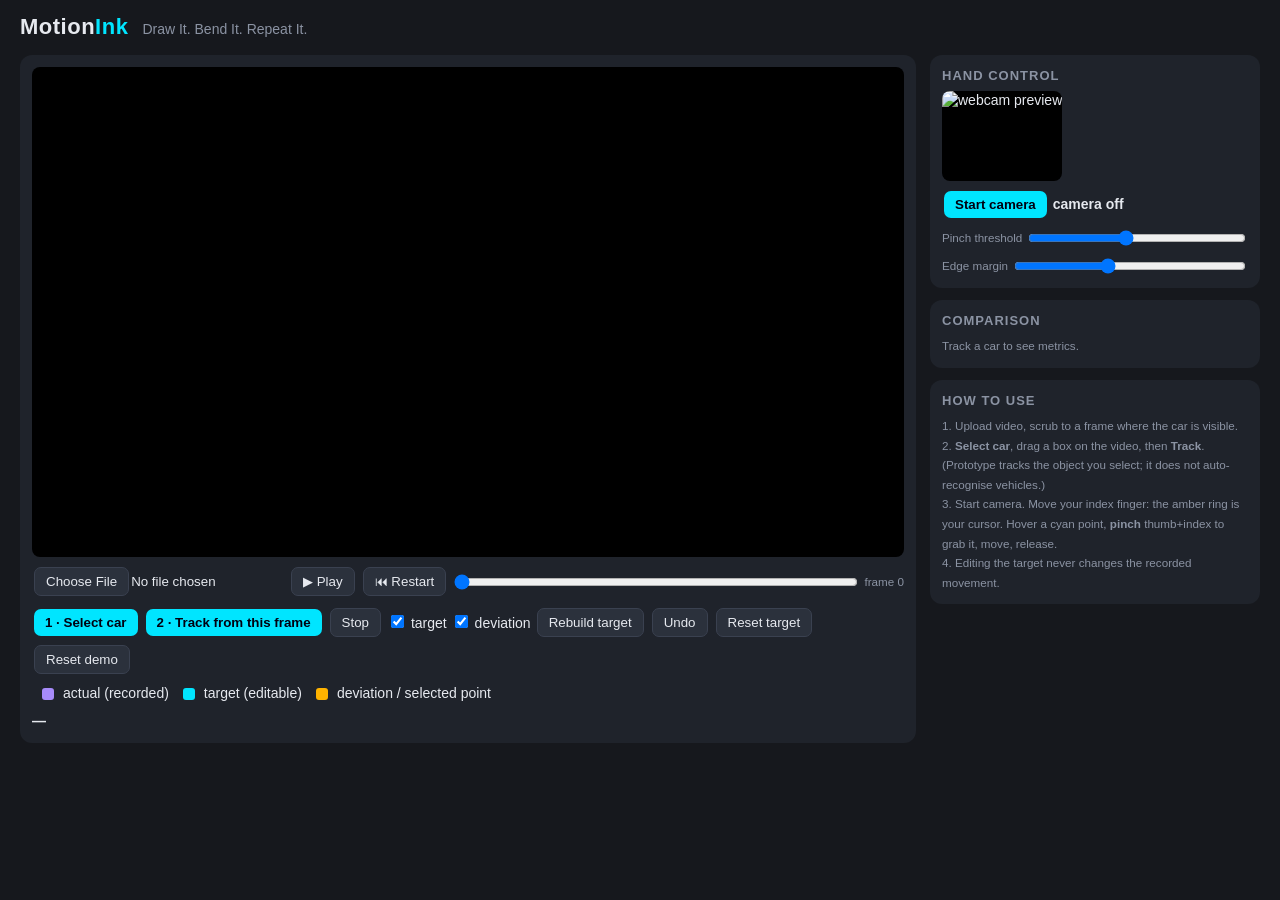
==== static/index.html @ faaf0a6c "Add files via upload" ====
<!doctype html><html><head><meta charset="utf-8"><title>MotionInk</title><meta name="viewport" content="width=device-width,initial-scale=1">
<style>
:root{--bg:#16181d;--pn:#1f232b;--tx:#e6e9ef;--mu:#8b93a3;--cy:#00e5ff;--vi:#a78bfa;--am:#ffb300}
*{box-sizing:border-box}body{margin:0;background:var(--bg);color:var(--tx);font:14px/1.4 -apple-system,Segoe UI,Roboto,sans-serif}
header{padding:12px 20px;display:flex;align-items:baseline;gap:14px}h1{margin:0;font-size:22px;letter-spacing:.5px}h1 b{color:var(--cy)}header span{color:var(--mu)}
main{display:grid;grid-template-columns:1fr 330px;gap:14px;padding:0 20px 20px}.pn{background:var(--pn);border-radius:12px;padding:12px;margin-bottom:12px}
canvas{width:100%;background:#000;border-radius:8px;display:block}button,input[type=file]::file-selector-button{background:#2b313c;color:var(--tx);border:1px solid #3a4150;border-radius:7px;padding:6px 11px;cursor:pointer;margin:2px}
button:hover{border-color:var(--cy)}button.p{background:var(--cy);color:#001;border:0;font-weight:600}.row{display:flex;flex-wrap:wrap;align-items:center;gap:4px;margin-top:8px}
.lg i{display:inline-block;width:12px;height:12px;border-radius:3px;margin:0 5px 0 10px;vertical-align:-1px}h3{margin:0 0 6px;font-size:13px;color:var(--mu);text-transform:uppercase;letter-spacing:1px}
img{width:100%;border-radius:8px;background:#000;min-height:90px}.st{font-weight:600}.ok{color:#4ade80}.er{color:#f87171}small{color:var(--mu)}input[type=range]{flex:1}
</style></head><body>
<header><h1>Motion<b>Ink</b></h1><span>Draw It. Bend It. Repeat It.</span></header>
<main><div>
<div class="pn"><canvas id="cv" width="960" height="540"></canvas>
<div class="row"><input type="file" id="file" accept=".mp4,.mov,.avi"><button id="play">▶ Play</button><button id="restart">⏮ Restart</button><input type="range" id="sl" min="0" max="0" value="0"><small id="fr">frame 0</small></div>
<div class="row"><button class="p" id="selbtn">1 · Select car</button><button class="p" id="trk">2 · Track from this frame</button><button id="stp">Stop</button>
<label><input type="checkbox" id="tg" checked> target</label><label><input type="checkbox" id="dv" checked> deviation</label><button id="rebuild">Rebuild target</button>
<button id="undo">Undo</button><button id="rst">Reset target</button><button id="all">Reset demo</button></div>
<div class="row lg"><i style="background:var(--vi)"></i>actual (recorded)<i style="background:var(--cy)"></i>target (editable)<i style="background:var(--am)"></i>deviation / selected point</div>
<div class="row"><span class="st" id="trs">—</span></div></div></div>
<div>
<div class="pn"><h3>Hand control</h3><img id="cam" alt="webcam preview"><div class="row"><button class="p" id="camb">Start camera</button><span id="gs" class="st">camera off</span></div>
<div class="row"><small>Pinch threshold</small><input type="range" id="th" min="0.15" max="0.6" step="0.01" value="0.35"></div>
<div class="row"><small>Edge margin</small><input type="range" id="mg" min="0" max="0.3" step="0.01" value="0.12"></div></div>
<div class="pn"><h3>Comparison</h3><div id="met"><small>Track a car to see metrics.</small></div></div>
<div class="pn"><h3>How to use</h3><small>1. Upload video, scrub to a frame where the car is visible.<br>2. <b>Select car</b>, drag a box on the video, then <b>Track</b>. (Prototype tracks the object you select; it does not auto-recognise vehicles.)<br>3. Start camera. Move your index finger: the amber ring is your cursor. Hover a cyan point, <b>pinch</b> thumb+index to grab it, move, release.<br>4. Editing the target never changes the recorded movement.</small></div></div></main>
<script>
const $=id=>document.getElementById(id),cv=$('cv'),cx=cv.getContext('2d'),C={cy:'#00e5ff',vi:'#a78bfa',am:'#ffb300'};
let st=null,frame=0,playing=false,img=new Image(),selMode=false,box=null,drag0=null,actual=[],dist=[],tv=-1,rv=-1,lastT=0;
const J=(u,b)=>fetch(u,{method:b?'POST':'GET',headers:{'Content-Type':'application/json'},body:b?JSON.stringify(b):undefined}).then(r=>r.json());
function load(i){frame=Math.max(0,Math.min(i,(st?.video?.n||1)-1));img=new Image();img.onload=draw;img.src='/api/frame/'+frame;$('sl').value=frame;$('fr').textContent='frame '+frame+(st?.video?' / '+(st.video.n-1):'')}
function path(pts){cx.beginPath();pts.forEach((p,i)=>i?cx.lineTo(p[0],p[1]):cx.moveTo(p[0],p[1]))}
function draw(){const v=st?.video;if(!v)return;if(cv.width!=v.w){cv.width=v.w;cv.height=v.h}cx.drawImage(img,0,0,v.w,v.h);
 cx.lineWidth=3;cx.lineJoin='round';cx.strokeStyle=C.vi;actual.forEach(s=>{if(s.length>1){path(s);cx.stroke()}}); // each segment separate: gaps never bridged
 const t=st.target,m=t.mode;
 if($('dv').checked&&dist.length){cx.strokeStyle=C.am;cx.lineWidth=5;let k=0;const th=dist.th;actual.forEach((s,si)=>{const a=st._starts[si];cx.beginPath();let on=false;s.forEach((p,j)=>{const d=dist[a+j];if(d!=null&&d>th){on?cx.lineTo(p[0],p[1]):cx.moveTo(p[0],p[1]);on=true}else on=false});cx.stroke()})}
 if($('tg').checked&&t.poly.length>1){cx.strokeStyle=C.cy;cx.lineWidth=3;cx.setLineDash([9,6]);path(t.poly);cx.stroke();cx.setLineDash([]);
  t.cp.forEach((p,i)=>{const sel=i===t.sel,hov=i===t.hover;cx.beginPath();cx.arc(p[0],p[1],sel?12:hov?10:7,0,7);cx.fillStyle=sel?C.am:C.cy;cx.fill();if(hov||sel){cx.strokeStyle='#fff';cx.lineWidth=2;cx.stroke()}})}
 const tr=st.track;if(tr&&tr.status!='idle'){}
 if(box){cx.strokeStyle=C.am;cx.lineWidth=2;cx.strokeRect(...box)}
 if(st.cursor){const[x,y]=st.cursor;cx.beginPath();cx.arc(x,y,m=='drag'?16:12,0,7);cx.strokeStyle=m=='drag'?C.am:m=='hover'?'#fff':C.cy;cx.lineWidth=m=='drag'?5:2;cx.stroke();
  cx.fillStyle='#fff';cx.font='13px sans-serif';cx.fillText({drag:'DRAGGING',hover:'HOVER',pinch_empty:'PINCH (no point near)',none:''}[m],x+20,y-12)}}
function pos(e){const r=cv.getBoundingClientRect();return[(e.clientX-r.left)*cv.width/r.width,(e.clientY-r.top)*cv.height/r.height]}
cv.onmousedown=e=>{if(selMode)drag0=pos(e)};cv.onmousemove=e=>{if(drag0){const p=pos(e);box=[Math.min(drag0[0],p[0]),Math.min(drag0[1],p[1]),Math.abs(p[0]-drag0[0]),Math.abs(p[1]-drag0[1])];draw()}};cv.onmouseup=()=>{drag0=null}
$('selbtn').onclick=()=>{selMode=true;playing=false;box=null;$('trs').textContent='Drag a box tightly around the car on this frame, then press Track.'};
$('trk').onclick=async()=>{if(!box)return alert('Select the car first.');const r=await J('/api/track',{frame,box});if(r.error)alert(r.error);selMode=false};
$('stp').onclick=()=>J('/api/stop_track',{});$('undo').onclick=()=>J('/api/target/undo',{});$('rst').onclick=()=>J('/api/target/reset',{});$('rebuild').onclick=()=>J('/api/target/rebuild',{});
$('all').onclick=async()=>{await J('/api/reset',{});box=null;actual=[];dist=[];load(0)};
$('file').onchange=async e=>{const fd=new FormData();fd.append('video',e.target.files[0]);$('trs').textContent='Uploading…';const r=await(await fetch('/api/upload',{method:'POST',body:fd})).json();if(r.error)return alert(r.error);await poll();$('sl').max=st.video.n-1;actual=[];dist=[];load(0)};
$('play').onclick=()=>{playing=!playing;$('play').textContent=playing?'⏸ Pause':'▶ Play'};$('restart').onclick=()=>{load(0)};$('sl').oninput=e=>{playing=false;load(+e.target.value)};
let camOn=false;$('camb').onclick=async()=>{camOn=!camOn;await J('/api/camera',{on:camOn});$('camb').textContent=camOn?'Stop camera':'Start camera';$('cam').src=camOn?'/api/webcam':''};
$('th').oninput=e=>J('/api/config',{enter:+e.target.value,exit:+e.target.value+.2});$('mg').oninput=e=>J('/api/config',{margin:+e.target.value});
async function poll(){st=await J('/api/state');const v=st.video;if(v){let tchg=false;if(st.track.v!=rv){tchg=true;rv=st.track.v;const a=await J('/api/actual');actual=a.segs;st._starts=a.starts;window._starts=a.starts}st._starts=window._starts||[]
 if(st.target.v!=tv||tchg){tv=st.target.v;const a=await J('/api/analysis');dist=a.dist||[];if(a.m){dist.th=a.m.thresh;$('met').innerHTML=`Mean deviation <b>${a.m.mean_px.toFixed(1)} px</b> (${a.m.mean_pct.toFixed(1)}% of frame diagonal)<br>Max deviation <b>${a.m.max_px.toFixed(1)} px</b><br>${(a.m.frac*100).toFixed(0)}% of tracked frames beyond ${a.m.thresh.toFixed(0)} px<br><small>Distance from recorded path to target path (geometric, in video pixels). Editing the target does not change the recorded movement. Not a driving-quality score.</small>`}else{$('met').innerHTML='<small>Need ≥2 tracked points and a target path.</small>'}}
 const T=st.track;$('trs').innerHTML=`Tracking: <span class="${T.status=='lost'||T.status=='error'?'er':'ok'}">${T.status}</span> — ${T.msg}`}
 const c=st.cam,g=st.gesture;$('gs').innerHTML=c.error?`<span class="er">${c.error}</span>`:c.status=='running'?(g.hand?`<span class="ok">hand ✓</span> · pinch ${g.pinch?'<span style="color:#ffb300">ACTIVE</span>':'off'}`:'no hand detected'):c.status;draw()}
setInterval(()=>poll().catch(()=>{}),50);
(function loop(t){if(playing&&st?.video&&t-lastT>1000/st.video.fps){lastT=t;if(frame>=st.video.n-1){playing=false;$('play').textContent='▶ Play'}else load(frame+1)}requestAnimationFrame(loop)})(0);
</script></body></html>
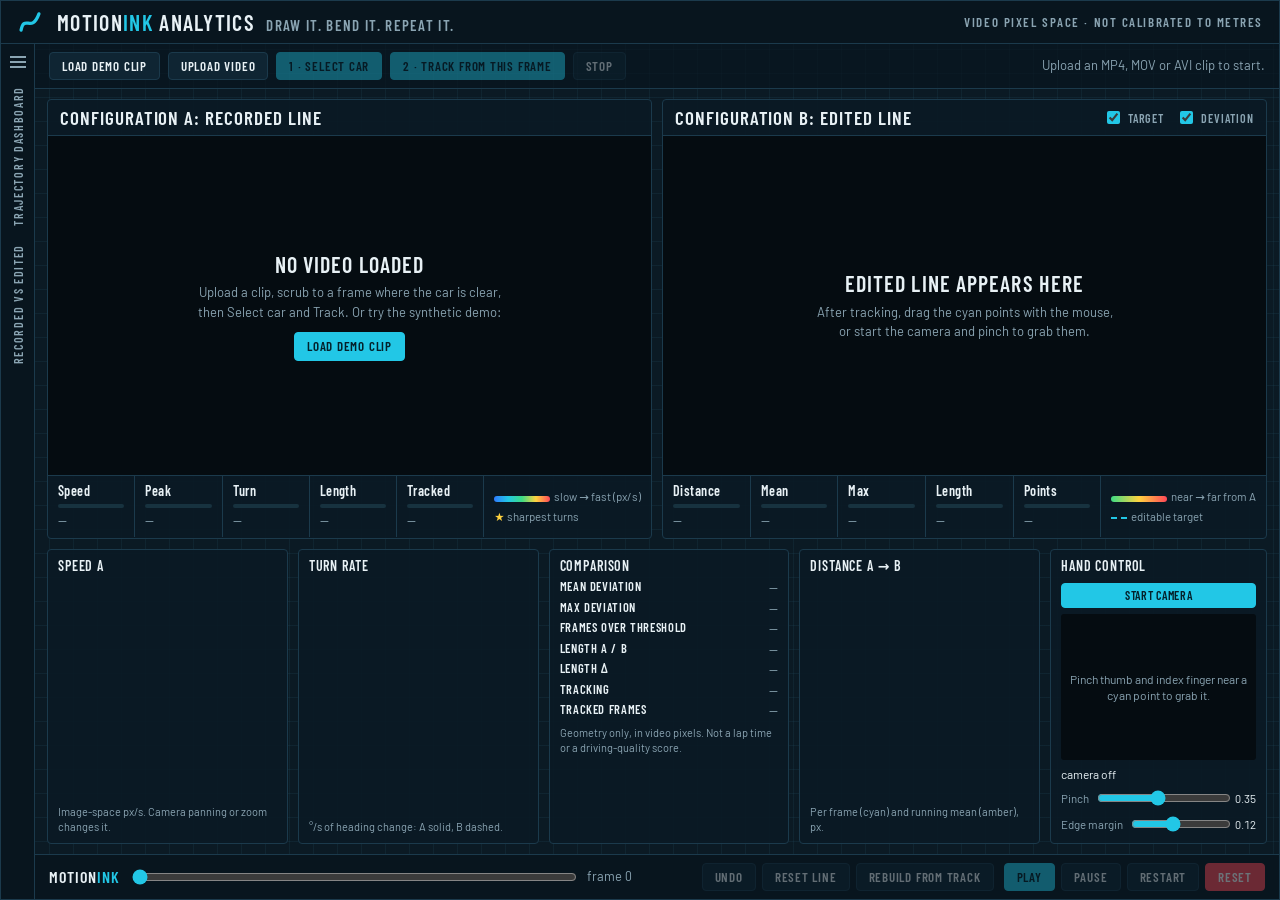
==== commit cb057dd2: "Add files via upload" ====
--- a/static/index.html
+++ b/static/index.html
@@ -1,59 +1,123 @@
-<!doctype html><html><head><meta charset="utf-8"><title>MotionInk</title><meta name="viewport" content="width=device-width,initial-scale=1">
-<style>
-:root{--bg:#16181d;--pn:#1f232b;--tx:#e6e9ef;--mu:#8b93a3;--cy:#00e5ff;--vi:#a78bfa;--am:#ffb300}
-*{box-sizing:border-box}body{margin:0;background:var(--bg);color:var(--tx);font:14px/1.4 -apple-system,Segoe UI,Roboto,sans-serif}
-header{padding:12px 20px;display:flex;align-items:baseline;gap:14px}h1{margin:0;font-size:22px;letter-spacing:.5px}h1 b{color:var(--cy)}header span{color:var(--mu)}
-main{display:grid;grid-template-columns:1fr 330px;gap:14px;padding:0 20px 20px}.pn{background:var(--pn);border-radius:12px;padding:12px;margin-bottom:12px}
-canvas{width:100%;background:#000;border-radius:8px;display:block}button,input[type=file]::file-selector-button{background:#2b313c;color:var(--tx);border:1px solid #3a4150;border-radius:7px;padding:6px 11px;cursor:pointer;margin:2px}
-button:hover{border-color:var(--cy)}button.p{background:var(--cy);color:#001;border:0;font-weight:600}.row{display:flex;flex-wrap:wrap;align-items:center;gap:4px;margin-top:8px}
-.lg i{display:inline-block;width:12px;height:12px;border-radius:3px;margin:0 5px 0 10px;vertical-align:-1px}h3{margin:0 0 6px;font-size:13px;color:var(--mu);text-transform:uppercase;letter-spacing:1px}
-img{width:100%;border-radius:8px;background:#000;min-height:90px}.st{font-weight:600}.ok{color:#4ade80}.er{color:#f87171}small{color:var(--mu)}input[type=range]{flex:1}
-</style></head><body>
-<header><h1>Motion<b>Ink</b></h1><span>Draw It. Bend It. Repeat It.</span></header>
-<main><div>
-<div class="pn"><canvas id="cv" width="960" height="540"></canvas>
-<div class="row"><input type="file" id="file" accept=".mp4,.mov,.avi"><button id="play">▶ Play</button><button id="restart">⏮ Restart</button><input type="range" id="sl" min="0" max="0" value="0"><small id="fr">frame 0</small></div>
-<div class="row"><button class="p" id="selbtn">1 · Select car</button><button class="p" id="trk">2 · Track from this frame</button><button id="stp">Stop</button>
-<label><input type="checkbox" id="tg" checked> target</label><label><input type="checkbox" id="dv" checked> deviation</label><button id="rebuild">Rebuild target</button>
-<button id="undo">Undo</button><button id="rst">Reset target</button><button id="all">Reset demo</button></div>
-<div class="row lg"><i style="background:var(--vi)"></i>actual (recorded)<i style="background:var(--cy)"></i>target (editable)<i style="background:var(--am)"></i>deviation / selected point</div>
-<div class="row"><span class="st" id="trs">—</span></div></div></div>
-<div>
-<div class="pn"><h3>Hand control</h3><img id="cam" alt="webcam preview"><div class="row"><button class="p" id="camb">Start camera</button><span id="gs" class="st">camera off</span></div>
-<div class="row"><small>Pinch threshold</small><input type="range" id="th" min="0.15" max="0.6" step="0.01" value="0.35"></div>
-<div class="row"><small>Edge margin</small><input type="range" id="mg" min="0" max="0.3" step="0.01" value="0.12"></div></div>
-<div class="pn"><h3>Comparison</h3><div id="met"><small>Track a car to see metrics.</small></div></div>
-<div class="pn"><h3>How to use</h3><small>1. Upload video, scrub to a frame where the car is visible.<br>2. <b>Select car</b>, drag a box on the video, then <b>Track</b>. (Prototype tracks the object you select; it does not auto-recognise vehicles.)<br>3. Start camera. Move your index finger: the amber ring is your cursor. Hover a cyan point, <b>pinch</b> thumb+index to grab it, move, release.<br>4. Editing the target never changes the recorded movement.</small></div></div></main>
-<script>
-const $=id=>document.getElementById(id),cv=$('cv'),cx=cv.getContext('2d'),C={cy:'#00e5ff',vi:'#a78bfa',am:'#ffb300'};
-let st=null,frame=0,playing=false,img=new Image(),selMode=false,box=null,drag0=null,actual=[],dist=[],tv=-1,rv=-1,lastT=0;
-const J=(u,b)=>fetch(u,{method:b?'POST':'GET',headers:{'Content-Type':'application/json'},body:b?JSON.stringify(b):undefined}).then(r=>r.json());
-function load(i){frame=Math.max(0,Math.min(i,(st?.video?.n||1)-1));img=new Image();img.onload=draw;img.src='/api/frame/'+frame;$('sl').value=frame;$('fr').textContent='frame '+frame+(st?.video?' / '+(st.video.n-1):'')}
-function path(pts){cx.beginPath();pts.forEach((p,i)=>i?cx.lineTo(p[0],p[1]):cx.moveTo(p[0],p[1]))}
-function draw(){const v=st?.video;if(!v)return;if(cv.width!=v.w){cv.width=v.w;cv.height=v.h}cx.drawImage(img,0,0,v.w,v.h);
- cx.lineWidth=3;cx.lineJoin='round';cx.strokeStyle=C.vi;actual.forEach(s=>{if(s.length>1){path(s);cx.stroke()}}); // each segment separate: gaps never bridged
- const t=st.target,m=t.mode;
- if($('dv').checked&&dist.length){cx.strokeStyle=C.am;cx.lineWidth=5;let k=0;const th=dist.th;actual.forEach((s,si)=>{const a=st._starts[si];cx.beginPath();let on=false;s.forEach((p,j)=>{const d=dist[a+j];if(d!=null&&d>th){on?cx.lineTo(p[0],p[1]):cx.moveTo(p[0],p[1]);on=true}else on=false});cx.stroke()})}
- if($('tg').checked&&t.poly.length>1){cx.strokeStyle=C.cy;cx.lineWidth=3;cx.setLineDash([9,6]);path(t.poly);cx.stroke();cx.setLineDash([]);
-  t.cp.forEach((p,i)=>{const sel=i===t.sel,hov=i===t.hover;cx.beginPath();cx.arc(p[0],p[1],sel?12:hov?10:7,0,7);cx.fillStyle=sel?C.am:C.cy;cx.fill();if(hov||sel){cx.strokeStyle='#fff';cx.lineWidth=2;cx.stroke()}})}
- const tr=st.track;if(tr&&tr.status!='idle'){}
- if(box){cx.strokeStyle=C.am;cx.lineWidth=2;cx.strokeRect(...box)}
- if(st.cursor){const[x,y]=st.cursor;cx.beginPath();cx.arc(x,y,m=='drag'?16:12,0,7);cx.strokeStyle=m=='drag'?C.am:m=='hover'?'#fff':C.cy;cx.lineWidth=m=='drag'?5:2;cx.stroke();
-  cx.fillStyle='#fff';cx.font='13px sans-serif';cx.fillText({drag:'DRAGGING',hover:'HOVER',pinch_empty:'PINCH (no point near)',none:''}[m],x+20,y-12)}}
-function pos(e){const r=cv.getBoundingClientRect();return[(e.clientX-r.left)*cv.width/r.width,(e.clientY-r.top)*cv.height/r.height]}
-cv.onmousedown=e=>{if(selMode)drag0=pos(e)};cv.onmousemove=e=>{if(drag0){const p=pos(e);box=[Math.min(drag0[0],p[0]),Math.min(drag0[1],p[1]),Math.abs(p[0]-drag0[0]),Math.abs(p[1]-drag0[1])];draw()}};cv.onmouseup=()=>{drag0=null}
-$('selbtn').onclick=()=>{selMode=true;playing=false;box=null;$('trs').textContent='Drag a box tightly around the car on this frame, then press Track.'};
-$('trk').onclick=async()=>{if(!box)return alert('Select the car first.');const r=await J('/api/track',{frame,box});if(r.error)alert(r.error);selMode=false};
-$('stp').onclick=()=>J('/api/stop_track',{});$('undo').onclick=()=>J('/api/target/undo',{});$('rst').onclick=()=>J('/api/target/reset',{});$('rebuild').onclick=()=>J('/api/target/rebuild',{});
-$('all').onclick=async()=>{await J('/api/reset',{});box=null;actual=[];dist=[];load(0)};
-$('file').onchange=async e=>{const fd=new FormData();fd.append('video',e.target.files[0]);$('trs').textContent='Uploading…';const r=await(await fetch('/api/upload',{method:'POST',body:fd})).json();if(r.error)return alert(r.error);await poll();$('sl').max=st.video.n-1;actual=[];dist=[];load(0)};
-$('play').onclick=()=>{playing=!playing;$('play').textContent=playing?'⏸ Pause':'▶ Play'};$('restart').onclick=()=>{load(0)};$('sl').oninput=e=>{playing=false;load(+e.target.value)};
-let camOn=false;$('camb').onclick=async()=>{camOn=!camOn;await J('/api/camera',{on:camOn});$('camb').textContent=camOn?'Stop camera':'Start camera';$('cam').src=camOn?'/api/webcam':''};
-$('th').oninput=e=>J('/api/config',{enter:+e.target.value,exit:+e.target.value+.2});$('mg').oninput=e=>J('/api/config',{margin:+e.target.value});
-async function poll(){st=await J('/api/state');const v=st.video;if(v){let tchg=false;if(st.track.v!=rv){tchg=true;rv=st.track.v;const a=await J('/api/actual');actual=a.segs;st._starts=a.starts;window._starts=a.starts}st._starts=window._starts||[]
- if(st.target.v!=tv||tchg){tv=st.target.v;const a=await J('/api/analysis');dist=a.dist||[];if(a.m){dist.th=a.m.thresh;$('met').innerHTML=`Mean deviation <b>${a.m.mean_px.toFixed(1)} px</b> (${a.m.mean_pct.toFixed(1)}% of frame diagonal)<br>Max deviation <b>${a.m.max_px.toFixed(1)} px</b><br>${(a.m.frac*100).toFixed(0)}% of tracked frames beyond ${a.m.thresh.toFixed(0)} px<br><small>Distance from recorded path to target path (geometric, in video pixels). Editing the target does not change the recorded movement. Not a driving-quality score.</small>`}else{$('met').innerHTML='<small>Need ≥2 tracked points and a target path.</small>'}}
- const T=st.track;$('trs').innerHTML=`Tracking: <span class="${T.status=='lost'||T.status=='error'?'er':'ok'}">${T.status}</span> — ${T.msg}`}
- const c=st.cam,g=st.gesture;$('gs').innerHTML=c.error?`<span class="er">${c.error}</span>`:c.status=='running'?(g.hand?`<span class="ok">hand ✓</span> · pinch ${g.pinch?'<span style="color:#ffb300">ACTIVE</span>':'off'}`:'no hand detected'):c.status;draw()}
-setInterval(()=>poll().catch(()=>{}),50);
-(function loop(t){if(playing&&st?.video&&t-lastT>1000/st.video.fps){lastT=t;if(frame>=st.video.n-1){playing=false;$('play').textContent='▶ Play'}else load(frame+1)}requestAnimationFrame(loop)})(0);
-</script></body></html>
+<!doctype html>
+<html lang="en">
+<head>
+  <meta charset="utf-8">
+  <meta name="viewport" content="width=device-width, initial-scale=1">
+  <title>MotionInk Analytics</title>
+  <link rel="preconnect" href="https://fonts.googleapis.com">
+  <link rel="preconnect" href="https://fonts.gstatic.com" crossorigin>
+  <link href="https://fonts.googleapis.com/css2?family=Barlow+Condensed:wght@500;600&family=Barlow:wght@400;600&display=swap" rel="stylesheet">
+  <link rel="stylesheet" href="/static/dashboard.css">
+</head>
+<body>
+<div class="app">
+  <header class="titlebar">
+    <svg class="logo" viewBox="0 0 32 32" aria-hidden="true"><path d="M5 26 C9 6, 18 30, 27 6" fill="none" stroke="#22c7e6" stroke-width="4" stroke-linecap="round"/></svg>
+    <div class="brand">Motion<b>Ink</b> Analytics <small>Draw it. Bend it. Repeat it.</small></div>
+    <div class="space-tag">Video pixel space · not calibrated to metres</div>
+  </header>
+
+  <nav class="rail" aria-hidden="true"><div class="burger"></div><span>Trajectory dashboard</span><span>Recorded vs edited</span></nav>
+
+  <div class="toolbar">
+    <button id="demo" title="Synthetic test clip: top-down corner with two cars. Car 1 is tracked automatically.">Load demo clip</button>
+    <label class="file">Upload video<input type="file" id="file" accept=".mp4,.mov,.avi" aria-label="Upload video"></label>
+    <button class="primary" id="selbtn" disabled>1 · Select car</button>
+    <button class="primary" id="trk" disabled>2 · Track from this frame</button>
+    <button id="stp" disabled>Stop</button>
+    <span class="status" id="trs" role="status" aria-live="polite">Upload an MP4, MOV or AVI clip to start.</span>
+  </div>
+
+  <main>
+    <section class="configs">
+      <article class="config">
+        <div class="config-head"><h2>Configuration A: recorded line</h2></div>
+        <div class="stage" id="stageA">
+          <canvas id="cvA" width="960" height="540" aria-label="Video frame with the tracked car's recorded path"></canvas>
+          <div class="stage-empty" id="emptyA"><div><strong>No video loaded</strong>Upload a clip, scrub to a frame where the car is clear,<br>then Select car and Track. Or try the synthetic demo:<br><button class="primary" id="demo2" style="margin-top:10px">Load demo clip</button></div></div>
+        </div>
+        <div class="strip">
+          <div class="cell"><div class="k">Speed</div><div class="bar"><i id="barSpd"></i></div><div class="v" id="vSpd">—</div></div>
+          <div class="cell"><div class="k">Peak</div><div class="bar"><i id="barPeak"></i></div><div class="v" id="vPeak">—</div></div>
+          <div class="cell"><div class="k">Turn</div><div class="bar"><i id="barTurn"></i></div><div class="v" id="vTurn">—</div></div>
+          <div class="cell"><div class="k">Length</div><div class="bar"><i id="barLenA"></i></div><div class="v" id="vLenA">—</div></div>
+          <div class="cell"><div class="k">Tracked</div><div class="bar"><i id="barTrk"></i></div><div class="v" id="vTrk">—</div></div>
+          <div class="legend">
+            <span><i class="ramp" style="background:linear-gradient(90deg,#2f7bff,#22c7e6,#3ddc84,#ffd23f,#ff4757)"></i>slow → fast (px/s)</span>
+            <span><span class="star">★</span> sharpest turns</span>
+          </div>
+        </div>
+      </article>
+
+      <article class="config">
+        <div class="config-head"><h2>Configuration B: edited line</h2>
+          <div class="toggles">
+            <label class="toggle"><input type="checkbox" id="tg" checked> Target</label>
+            <label class="toggle"><input type="checkbox" id="dv" checked> Deviation</label>
+          </div>
+        </div>
+        <div class="stage" id="stageB">
+          <canvas id="cvB" width="960" height="540" aria-label="Video frame with the editable target line"></canvas>
+          <div class="stage-empty" id="emptyB"><div><strong>Edited line appears here</strong>After tracking, drag the cyan points with the mouse,<br>or start the camera and pinch to grab them.</div></div>
+        </div>
+        <div class="strip">
+          <div class="cell"><div class="k">Distance</div><div class="bar"><i id="barDist"></i></div><div class="v" id="vDist">—</div></div>
+          <div class="cell"><div class="k">Mean</div><div class="bar"><i id="barMean"></i></div><div class="v" id="vMean">—</div></div>
+          <div class="cell"><div class="k">Max</div><div class="bar"><i id="barMax"></i></div><div class="v" id="vMax">—</div></div>
+          <div class="cell"><div class="k">Length</div><div class="bar"><i id="barLenB"></i></div><div class="v" id="vLenB">—</div></div>
+          <div class="cell"><div class="k">Points</div><div class="bar"><i id="barPts"></i></div><div class="v" id="vPts">—</div></div>
+          <div class="legend">
+            <span><i class="ramp" style="background:linear-gradient(90deg,#3ddc84,#ffd23f,#ff4757)"></i>near → far from A</span>
+            <span><i class="dash"></i>editable target</span>
+          </div>
+        </div>
+      </article>
+    </section>
+
+    <section class="bottom">
+      <div class="card"><h3>Speed A <em id="peakLbl"></em></h3><canvas id="chSpeed" aria-label="Image-space speed of the recorded car by frame"></canvas><p class="note">Image-space px/s. Camera panning or zoom changes it.</p></div>
+      <div class="card"><h3>Turn rate <em id="turnLbl"></em></h3><canvas id="chTurn" aria-label="Turn rate of recorded and edited lines by frame"></canvas><p class="note">°/s of heading change: A solid, B dashed.</p></div>
+      <div class="card">
+        <h3>Comparison</h3>
+        <dl class="stats" id="stats">
+          <dt>Mean deviation</dt><dd class="na">—</dd>
+          <dt>Max deviation</dt><dd class="na">—</dd>
+          <dt>Frames over threshold</dt><dd class="na">—</dd>
+          <dt>Length A / B</dt><dd class="na">—</dd>
+          <dt>Length Δ</dt><dd class="na">—</dd>
+          <dt>Tracking</dt><dd class="na">—</dd>
+          <dt>Tracked frames</dt><dd class="na">—</dd>
+        </dl>
+        <p class="note">Geometry only, in video pixels. Not a lap time or a driving-quality score.</p>
+      </div>
+      <div class="card"><h3>Distance A → B <em id="distLbl"></em></h3><canvas id="chDist" aria-label="Per-frame distance between recorded and edited lines"></canvas><p class="note">Per frame (cyan) and running mean (amber), px.</p></div>
+      <div class="card hand">
+        <h3>Hand control <em id="camLbl"></em></h3>
+        <div class="hand-top"><button class="primary" id="camb">Start camera</button></div>
+        <div class="cam"><img id="cam" alt="Webcam preview with hand landmarks" hidden><span id="camHint">Pinch thumb and index finger near a cyan point to grab it.</span></div>
+        <div class="gest" id="gs">camera off</div>
+        <label class="slider">Pinch <input type="range" id="th" min="0.15" max="0.6" step="0.01" value="0.35"><output id="thOut">0.35</output></label>
+        <label class="slider">Edge margin <input type="range" id="mg" min="0" max="0.3" step="0.01" value="0.12"><output id="mgOut">0.12</output></label>
+      </div>
+    </section>
+  </main>
+
+  <footer>
+    <div class="brand">Motion<b>Ink</b></div>
+    <div class="scrub"><input type="range" id="sl" min="0" max="0" value="0" aria-label="Frame"><span class="frame" id="fr">frame 0</span></div>
+    <div class="group">
+      <button id="undo" disabled>Undo</button>
+      <button id="rst" disabled>Reset line</button>
+      <button id="rebuild" disabled>Rebuild from track</button>
+    </div>
+    <div class="group">
+      <button class="primary" id="play" disabled>Play</button>
+      <button id="pause" disabled>Pause</button>
+      <button id="restart" disabled>Restart</button>
+      <button class="danger" id="all" disabled>Reset</button>
+    </div>
+  </footer>
+</div>
+<script src="/static/dashboard.js"></script>
+</body>
+</html>
--- a/static/dashboard.css
+++ b/static/dashboard.css
@@ -0,0 +1,134 @@
+:root {
+  --bg: #07121a;
+  --frame: #0b1a24;
+  --panel: #0d1f2b;
+  --panel-2: #10293a;
+  --line: #1b3a4c;
+  --grid: rgba(64, 140, 170, 0.09);
+  --text: #e8f1f5;
+  --muted: #8aa4b2;
+  --cyan: #22c7e6;
+  --green: #3ddc84;
+  --yellow: #ffd23f;
+  --orange: #ff9a3c;
+  --red: #ff4757;
+  --magenta: #e45bff;
+  --head: "Barlow Condensed", "Arial Narrow", "Roboto Condensed", system-ui, sans-serif;
+  --body: "Barlow", system-ui, -apple-system, "Segoe UI", sans-serif;
+}
+* { box-sizing: border-box; }
+[hidden] { display: none !important; }
+html, body { margin: 0; background: var(--bg); color: var(--text); font: 13px/1.35 var(--body); }
+button, input, select { font: inherit; color: inherit; }
+:focus-visible { outline: 2px solid var(--cyan); outline-offset: 2px; }
+
+.app {
+  display: grid; grid-template-columns: 34px 1fr; grid-template-rows: auto auto 1fr auto;
+  min-height: 100vh; border: 1px solid var(--line); background:
+    linear-gradient(var(--grid) 1px, transparent 1px) 0 0 / 24px 24px,
+    linear-gradient(90deg, var(--grid) 1px, transparent 1px) 0 0 / 24px 24px, var(--frame);
+}
+
+/* title bar */
+.titlebar { grid-column: 1 / -1; display: flex; align-items: center; gap: 14px; padding: 8px 16px; border-bottom: 1px solid var(--line); background: #08151e; }
+.logo { width: 26px; height: 26px; }
+.brand { font: 600 22px/1 var(--head); letter-spacing: 0.06em; text-transform: uppercase; }
+.brand b { color: var(--cyan); font-weight: 600; }
+.brand small { color: var(--muted); font-size: 15px; margin-left: 6px; }
+.space-tag { margin-left: auto; font: 600 13px/1 var(--head); letter-spacing: 0.12em; color: var(--muted); text-transform: uppercase; }
+
+/* tool bar */
+.toolbar { grid-column: 2; display: flex; align-items: center; gap: 8px; flex-wrap: wrap; padding: 8px 14px; border-bottom: 1px solid var(--line); background: rgba(8, 21, 30, 0.7); }
+.toolbar .status { margin-left: auto; color: var(--muted); max-width: 52ch; }
+.status .ok { color: var(--green); } .status .er { color: var(--red); } .status .wa { color: var(--yellow); }
+
+/* side rail */
+.rail { grid-row: 2 / 5; grid-column: 1; border-right: 1px solid var(--line); display: flex; flex-direction: column; align-items: center; gap: 18px; padding: 12px 0; background: #08151e; }
+.rail span { writing-mode: vertical-rl; transform: rotate(180deg); font: 600 12px/1 var(--head); letter-spacing: 0.14em; color: var(--muted); text-transform: uppercase; }
+.rail .burger { width: 16px; height: 12px; border-top: 2px solid var(--muted); border-bottom: 2px solid var(--muted); position: relative; }
+.rail .burger::after { content: ""; position: absolute; left: 0; right: 0; top: 3px; border-top: 2px solid var(--muted); }
+
+/* buttons */
+button, .file { background: #0f2533; border: 1px solid var(--line); border-radius: 4px; padding: 6px 12px; cursor: pointer; font: 600 13px/1.1 var(--head); letter-spacing: 0.06em; text-transform: uppercase; }
+button:hover:not(:disabled), .file:hover { border-color: var(--cyan); }
+button:disabled { opacity: 0.4; cursor: not-allowed; }
+button.primary { background: var(--cyan); border-color: var(--cyan); color: #04202a; }
+button.danger { background: var(--red); border-color: var(--red); color: #fff; }
+button.ghost { background: transparent; }
+button.on { border-color: var(--cyan); color: var(--cyan); }
+.file { position: relative; display: inline-flex; align-items: center; }
+.file input { position: absolute; inset: 0; opacity: 0; cursor: pointer; }
+.toggle { display: inline-flex; align-items: center; gap: 5px; color: var(--muted); font: 600 12px/1 var(--head); letter-spacing: 0.08em; text-transform: uppercase; cursor: pointer; }
+.toggle input { accent-color: var(--cyan); }
+
+/* main */
+main { grid-column: 2; display: grid; grid-template-rows: auto auto; gap: 10px; padding: 10px 12px; min-width: 0; }
+.configs { display: grid; grid-template-columns: 1fr 1fr; gap: 10px; min-width: 0; }
+.config { background: rgba(10, 26, 36, 0.92); border: 1px solid var(--line); border-radius: 4px; display: flex; flex-direction: column; min-width: 0; }
+.config-head { display: flex; align-items: center; gap: 12px; padding: 8px 12px; border-bottom: 1px solid var(--line); }
+.config-head h2 { margin: 0; font: 600 19px/1 var(--head); letter-spacing: 0.05em; text-transform: uppercase; }
+.config-head .toggles { margin-left: auto; display: flex; gap: 12px; }
+.stage { position: relative; line-height: 0; background: #050c11; }
+.stage canvas { width: 100%; height: auto; display: block; touch-action: none; }
+.stage.selecting canvas { cursor: crosshair; }
+.stage canvas.grab { cursor: grab; } .stage canvas.grabbing { cursor: grabbing; }
+.stage-empty { position: absolute; inset: 0; display: grid; place-content: center; text-align: center; line-height: 1.5; color: var(--muted); padding: 20px; }
+.stage-empty strong { display: block; font: 600 22px/1.2 var(--head); color: var(--text); text-transform: uppercase; letter-spacing: 0.05em; margin-bottom: 6px; }
+
+/* metric strip */
+.strip { display: grid; grid-template-columns: repeat(5, 1fr) auto; border-top: 1px solid var(--line); }
+.cell { padding: 7px 10px 8px; border-right: 1px solid var(--line); min-width: 0; }
+.cell .k { font: 600 14px/1.1 var(--head); letter-spacing: 0.03em; white-space: nowrap; overflow: hidden; text-overflow: ellipsis; }
+.cell .bar { height: 4px; border-radius: 2px; background: #17323f; margin: 5px 0 4px; overflow: hidden; }
+.cell .bar i { display: block; height: 100%; width: 0; border-radius: 2px; transition: width 0.12s; }
+.cell .v { color: var(--muted); font-variant-numeric: tabular-nums; white-space: nowrap; overflow: hidden; text-overflow: ellipsis; }
+.cell .v b { color: var(--text); font-weight: 600; }
+.legend { padding: 7px 10px; display: flex; flex-direction: column; justify-content: center; gap: 4px; color: var(--muted); font-size: 11.5px; white-space: nowrap; }
+.legend .ramp { display: inline-block; width: 56px; height: 6px; border-radius: 3px; vertical-align: middle; margin-right: 4px; }
+.legend .dash { display: inline-block; width: 16px; border-top: 2px dashed var(--cyan); vertical-align: middle; margin-right: 4px; }
+.legend .star { color: var(--yellow); }
+
+/* bottom row */
+.bottom { display: grid; grid-template-columns: 1fr 1fr 1fr 1fr 0.9fr; gap: 10px; min-width: 0; }
+.card { background: rgba(10, 26, 36, 0.92); border: 1px solid var(--line); border-radius: 4px; padding: 8px 10px; min-width: 0; display: flex; flex-direction: column; }
+.card h3 { margin: 0 0 4px; font: 600 14px/1.1 var(--head); letter-spacing: 0.06em; text-transform: uppercase; display: flex; justify-content: space-between; gap: 8px; }
+.card h3 em { font-style: normal; white-space: nowrap; color: var(--yellow); letter-spacing: 0.02em; text-transform: none; font-size: 13px; }
+.card canvas { width: 100%; flex: 1 1 130px; min-height: 130px; height: 0; display: block; }
+.stats { display: grid; grid-template-columns: 1fr auto; gap: 3px 10px; margin: 2px 0 0; font-variant-numeric: tabular-nums; }
+.stats dt { font: 600 12.5px/1.25 var(--head); white-space: nowrap; letter-spacing: 0.05em; text-transform: uppercase; color: var(--text); }
+.stats dd { margin: 0; text-align: right; font-weight: 600; white-space: nowrap; }
+.stats .hl { background: #10293a; margin: 0 -6px; padding: 3px 6px; border-radius: 3px; }
+.stats .na { color: var(--muted); font-weight: 400; }
+.note { color: var(--muted); font-size: 11px; margin: 6px 0 0; }
+
+.hand { gap: 6px; }
+.hand-top { display: flex; gap: 4px; }
+.hand-top button { flex: 1; padding: 5px 6px; font-size: 12px; }
+.cam { position: relative; background: #050c11; border-radius: 3px; aspect-ratio: 4 / 3; overflow: hidden; }
+.cam img { width: 100%; height: 100%; object-fit: cover; display: block; }
+.cam span { position: absolute; inset: 0; display: grid; place-content: center; text-align: center; color: var(--muted); padding: 8px; font-size: 12px; }
+.gest { font-size: 12px; min-height: 16px; }
+.slider { display: grid; grid-template-columns: auto 1fr auto; gap: 6px; align-items: center; font-size: 11.5px; color: var(--muted); }
+.slider input { accent-color: var(--cyan); width: 100%; }
+.slider output { font-variant-numeric: tabular-nums; color: var(--text); min-width: 3ch; text-align: right; }
+
+/* footer */
+footer { grid-column: 2; display: flex; align-items: center; gap: 10px; flex-wrap: wrap; padding: 8px 14px; border-top: 1px solid var(--line); background: #08151e; }
+footer .brand { font-size: 16px; }
+footer .scrub { flex: 1; min-width: 200px; display: flex; align-items: center; gap: 8px; }
+footer .scrub input { flex: 1; accent-color: var(--cyan); }
+footer .frame { font-variant-numeric: tabular-nums; color: var(--muted); min-width: 15ch; }
+footer .group { display: flex; gap: 6px; }
+
+@media (max-width: 1200px) {
+  .bottom { grid-template-columns: 1fr 1fr; }
+  .strip { grid-template-columns: repeat(3, 1fr); }
+  .legend { grid-column: 1 / -1; flex-direction: row; gap: 14px; border-top: 1px solid var(--line); }
+}
+@media (max-width: 860px) {
+  .configs { grid-template-columns: 1fr; }
+  .app { grid-template-columns: 1fr; }
+  .rail { display: none; }
+  .toolbar, main, footer { grid-column: 1; }
+  .bottom { grid-template-columns: 1fr; }
+}
